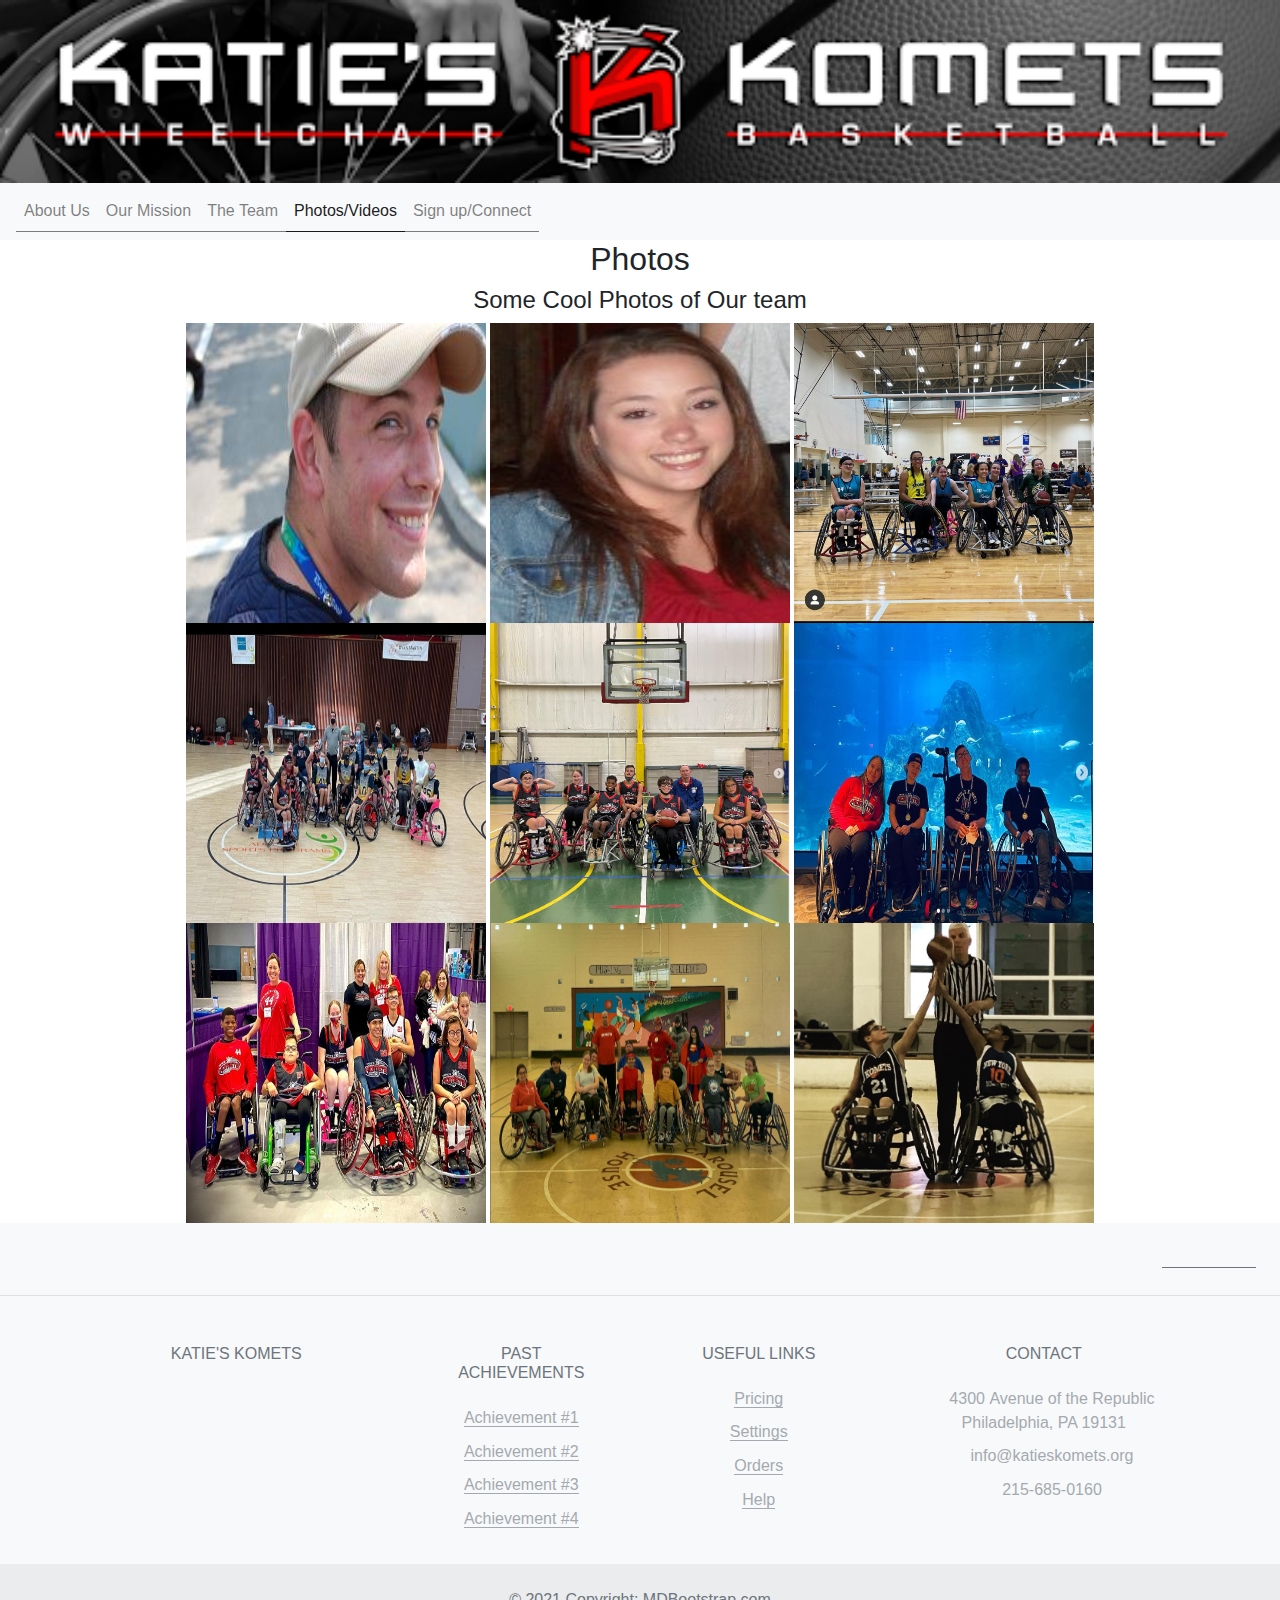
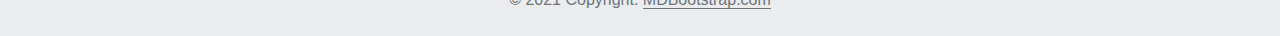
==== images.html @ 250713c7 "Add files via upload" ====
<!DOCTYPE html>

<html lang="en" xmlns="http://www.w3.org/1999/xhtml">
<head>
    <meta charset="UTF-8">
    <title>Katie's Komets'</title>
    <!-- Bootstrap CSS -->
    <link rel="stylesheet" href="https://stackpath.bootstrapcdn.com/bootstrap/4.4.1/css/bootstrap.min.css" integrity="sha384-Vkoo8x4CGsO3+Hhxv8T/Q5PaXtkKtu6ug5TOeNV6gBiFeWPGFN9MuhOf23Q9Ifjh" crossorigin="anonymous">
    <link href="https://stackpath.bootstrapcdn.com/font-awesome/4.7.0/css/font-awesome.min.css" rel="stylesheet">
    <link href="style.css" rel="stylesheet">
</head>
<body>

    <img id="katie" src="katie's_logo.png" />
    <nav class="navbar navbar-expand-lg navbar-light bg-light">
        <div class="collapse navbar-collapse" id="navbarNav">
            <ul class="navbar-nav">
                <li class="nav-item">
                    <a class="nav-link" href="index.html">About Us <span class="sr-only">(current)</span></a>
                </li>
                <li class="nav-item">
                    <a class="nav-link" href="mission.html">Our Mission</a>
                </li>
                <li class="nav-item">
                    <a class="nav-link" href="team.html">The Team</a>
                </li>
                <li class="nav-item active">
                    <a class="nav-link" href="images.html">Photos/Videos</a>
                </li>
                <li class="nav-item">
                    <a class="nav-link" href="sign.html">Sign up/Connect</a>
                </li>
            </ul>
        </div>
    </nav>
    <center><div class="container">
    <h2>Photos</h2>
    <h4>Some Cool Photos of Our team </h4>
    <img id="blue_image" src="keith.jpg" />
    <img id="blue_image" src="kaitlyn.jpg" />
    <img id="blue_image" src="90893.jpg" />
    <img id="blue_image" src="71866.jpg" />
    <img id="blue_image" src="2334.jpg" />
    <img id="blue_image" src="123.jpg" />
    <img id="blue_image" src="23.jpg" />
    <img id="blue_image" src="45.jpg.png" />
    <img id="blue_image" src="78.png" />
  </div><center>
<!-- Footer -->
    <footer class="text-center text-lg-start bg-light text-muted">
      <!-- Section: Social media -->
      <section class="d-flex justify-content-center justify-content-lg-between p-4 border-bottom">
        <!-- Left -->
        <div class="me-5 d-none d-lg-block">
        </div>
        <!-- Left -->
        <!-- Right -->
        <div>
          <a href="" class="me-4 text-reset">
            <i class="fab fa-facebook-f"></i>
          </a>
          <a href="" class="me-4 text-reset">
            <i class="fab fa-twitter"></i>
          </a>
          <a href="" class="me-4 text-reset">
            <i class="fab fa-google"></i>
          </a>
          <a href="" class="me-4 text-reset">
            <i class="fab fa-instagram"></i>
          </a>
          <a href="" class="me-4 text-reset">
            <i class="fab fa-linkedin"></i>
          </a>
          <a href="" class="me-4 text-reset">
            <i class="fab fa-github"></i>
          </a>
        </div>
        <!-- Right -->
      </section>
      <!-- Section: Social media -->
      <!-- Section: Links  -->
      <section class="">
        <div class="container text-center text-md-start mt-5">
          <!-- Grid row -->
          <div class="row mt-3">
            <!-- Grid column -->
            <div class="col-md-3 col-lg-4 col-xl-3 mx-auto mb-4">
              <!-- Content -->
              <h6 class="text-uppercase fw-bold mb-4">
                <i class="fas fa-gem me-3"></i>Katie's Komets
              </h6>

            </div>
            <!-- Grid column -->
            <!-- Grid column -->
            <div class="col-md-2 col-lg-2 col-xl-2 mx-auto mb-4">
              <!-- Links -->
              <h6 class="text-uppercase fw-bold mb-4">
                Past Achievements
              </h6>
              <p>
                <a href="#!" class="text-reset">Achievement #1</a>
              </p>
              <p>
                <a href="#!" class="text-reset">Achievement #2</a>
              </p>
              <p>
                <a href="#!" class="text-reset">Achievement #3</a>
              </p>
              <p>
                <a href="#!" class="text-reset">Achievement #4</a>
              </p>
            </div>
            <!-- Grid column -->
            <!-- Grid column -->
            <div class="col-md-3 col-lg-2 col-xl-2 mx-auto mb-4">
              <!-- Links -->
              <h6 class="text-uppercase fw-bold mb-4">
                Useful links
              </h6>
              <p>
                <a href="#!" class="text-reset">Pricing</a>
              </p>
              <p>
                <a href="#!" class="text-reset">Settings</a>
              </p>
              <p>
                <a href="#!" class="text-reset">Orders</a>
              </p>
              <p>
                <a href="#!" class="text-reset">Help</a>
              </p>
            </div>
            <!-- Grid column -->
            <!-- Grid column -->
            <div class="col-md-4 col-lg-3 col-xl-3 mx-auto mb-md-0 mb-4">
              <!-- Links -->
              <h6 class="text-uppercase fw-bold mb-4">
                Contact
              </h6>
              <p><i class="fas fa-home me-3"></i> 4300 Avenue of the Republic Philadelphia, PA 19131</p>
              <p>
                <i class="fas fa-envelope me-3"></i>
                info@katieskomets.org
              </p>
              <p><i class="fas fa-phone me-3"></i> 215-685-0160 </p>
            </div>
            <!-- Grid column -->
          </div>
          <!-- Grid row -->
        </div>
      </section>
      <!-- Section: Links  -->
      <!-- Copyright -->
      <div class="text-center p-4" style="background-color: rgba(0, 0, 0, 0.05);">
        © 2021 Copyright:
        <a class="text-reset fw-bold" href="https://mdbootstrap.com/">MDBootstrap.com</a>
      </div>
    </div>
      <!-- Copyright -->
    </footer>
    <!-- Footer -->
</body>

</html>
---- style.css ----
#blue_image {
    width:300px;
    height:300px;
}

#katie {
    width:100%;
}

.navbar-nav {
    width: 100%;
}
#ourmissionimg{
  width:50%;
  height: 50%;
}

#body {
  font-family:Arial;
}

@import '//fonts.googleapis.com/css?family=Cutive';

$font-family-base: 'Cutive', serif;;
$font-size-root: 14px;
$font-size-base: 1rem;
$line-height-base: 1.4;

$color-black: #222;
$color-white: #ededed;
$color-red: #c92b2b;

$spacing: 2rem;
$spacing-large: $spacing * 3;

*,
*:before,
*:after {
  box-sizing: inherit;
}

html,
body {
  padding: 0;
  margin: 0;
}

html {
  font-size: $font-size-root;
  height: 100%;
  box-sizing: border-box;
}

body {
  font-family: $font-family-base;
  font-size: $font-size-base;
  line-height: $line-height-base;
  color: $color-black;
  background-color: $color-white;
  transition:
    background-color 150ms ease-out,
    color 150ms ease-out;
}

.dark {
  color: $color-white;
  background-color: $color-black;
}

a {
  color: inherit;
  text-decoration: none;
  border-bottom: 1px solid;

  &:focus,
  &:hover {
    box-shadow: inset 0 -8px 0 $color-red;
  }
}

p {
  opacity: .6;
  margin: 0 0 .6rem 0;
  transition: opacity 300ms ease-out;

  &:hover {
    opacity: 1;
  }
}

.scene {
  padding: $spacing-large $spacing;
  max-width: 800px;
  margin: 0 auto;
}

.actor {
  font-size: 2.8rem;
  display: flex;
  margin-bottom: $spacing;

  &:last-of-type {
    margin-bottom: $spacing-large;
  }
}

.actor__content {
  flex-grow: 1;
}

@keyframes blink {
  from { opacity: 0; }
  to { opacity: 1; }
}

.actor__content--typing::after {
  content: '|';
  animation: blink 500ms infinite;
}
View Compiled



Resources
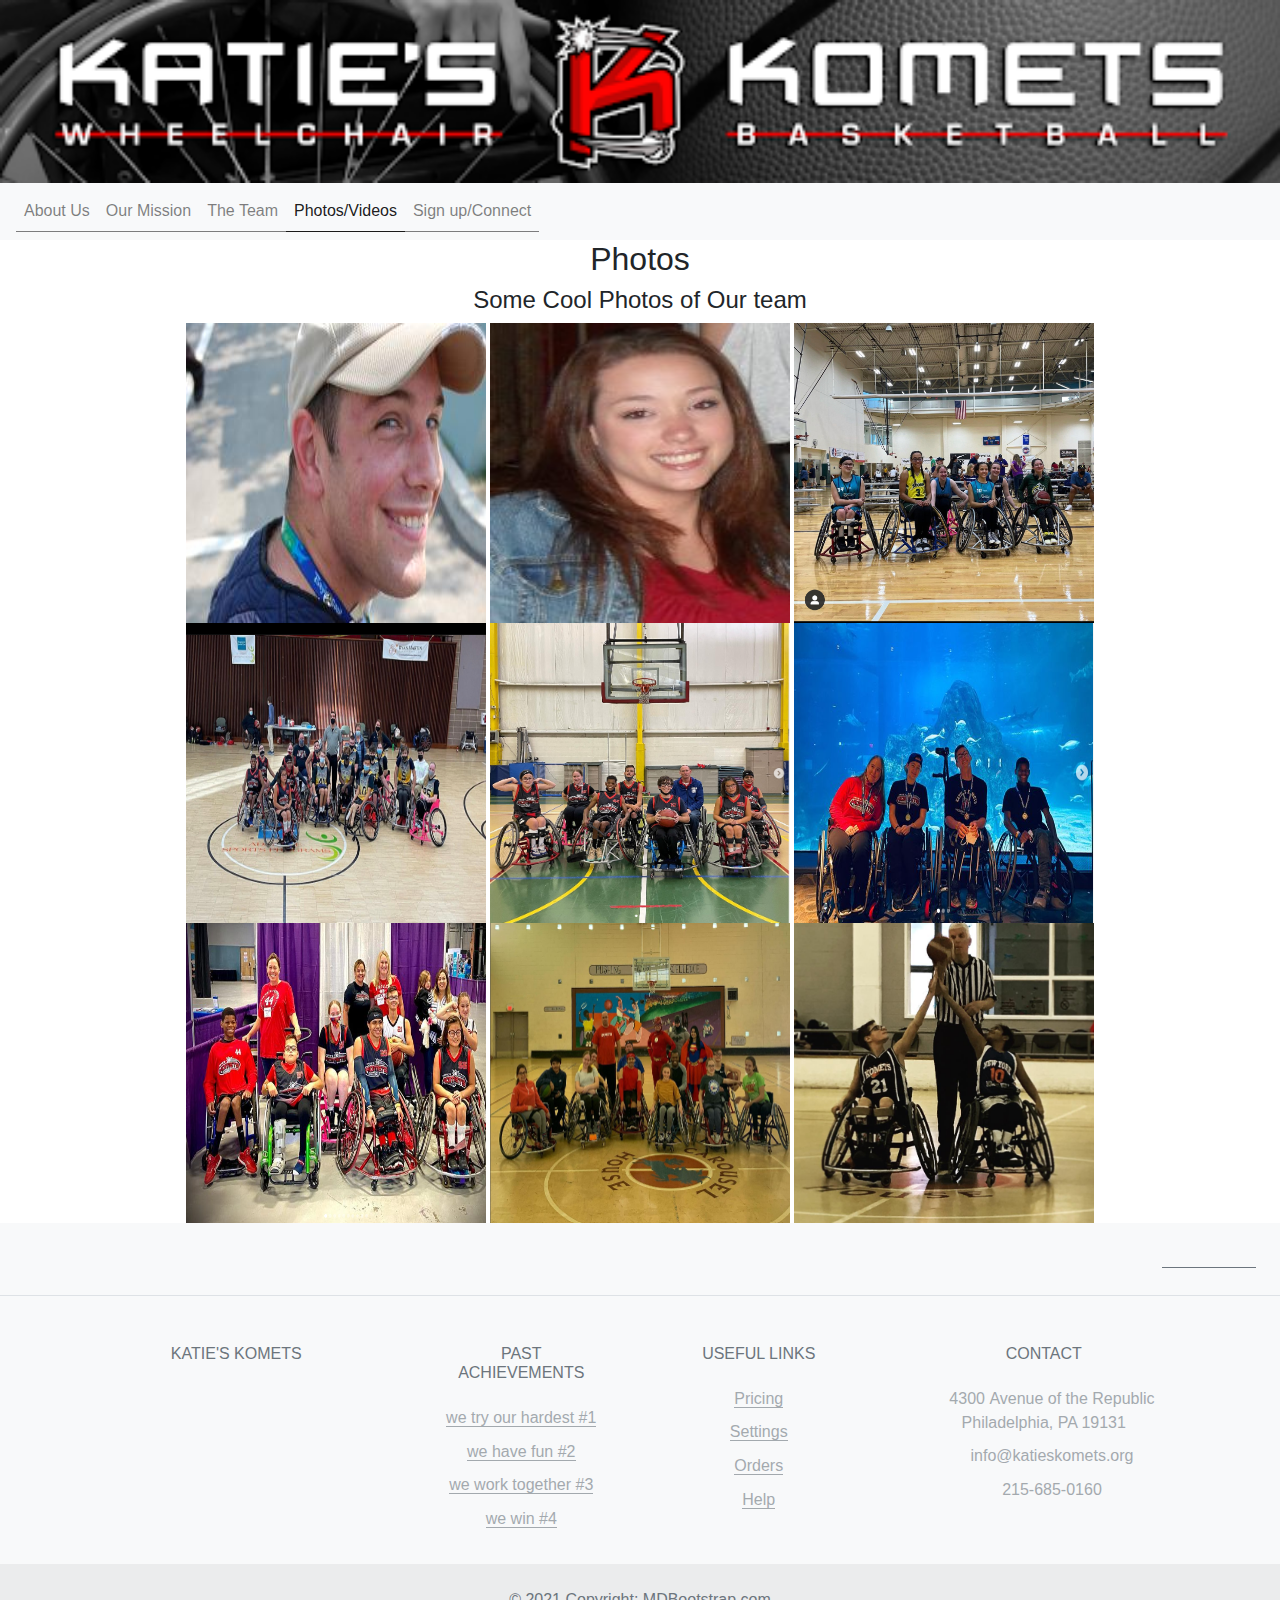
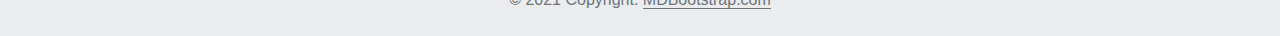
==== commit 01d80aae: "Update images.html" ====
--- a/images.html
+++ b/images.html
@@ -99,16 +99,16 @@
                 Past Achievements
               </h6>
               <p>
-                <a href="#!" class="text-reset">Achievement #1</a>
+                <a href="#!" class="text-reset">we try our hardest #1</a>
               </p>
               <p>
-                <a href="#!" class="text-reset">Achievement #2</a>
+                <a href="#!" class="text-reset">we have fun #2</a>
               </p>
               <p>
-                <a href="#!" class="text-reset">Achievement #3</a>
+                <a href="#!" class="text-reset">we work together #3</a>
               </p>
               <p>
-                <a href="#!" class="text-reset">Achievement #4</a>
+                <a href="#!" class="text-reset">we win #4</a>
               </p>
             </div>
             <!-- Grid column -->
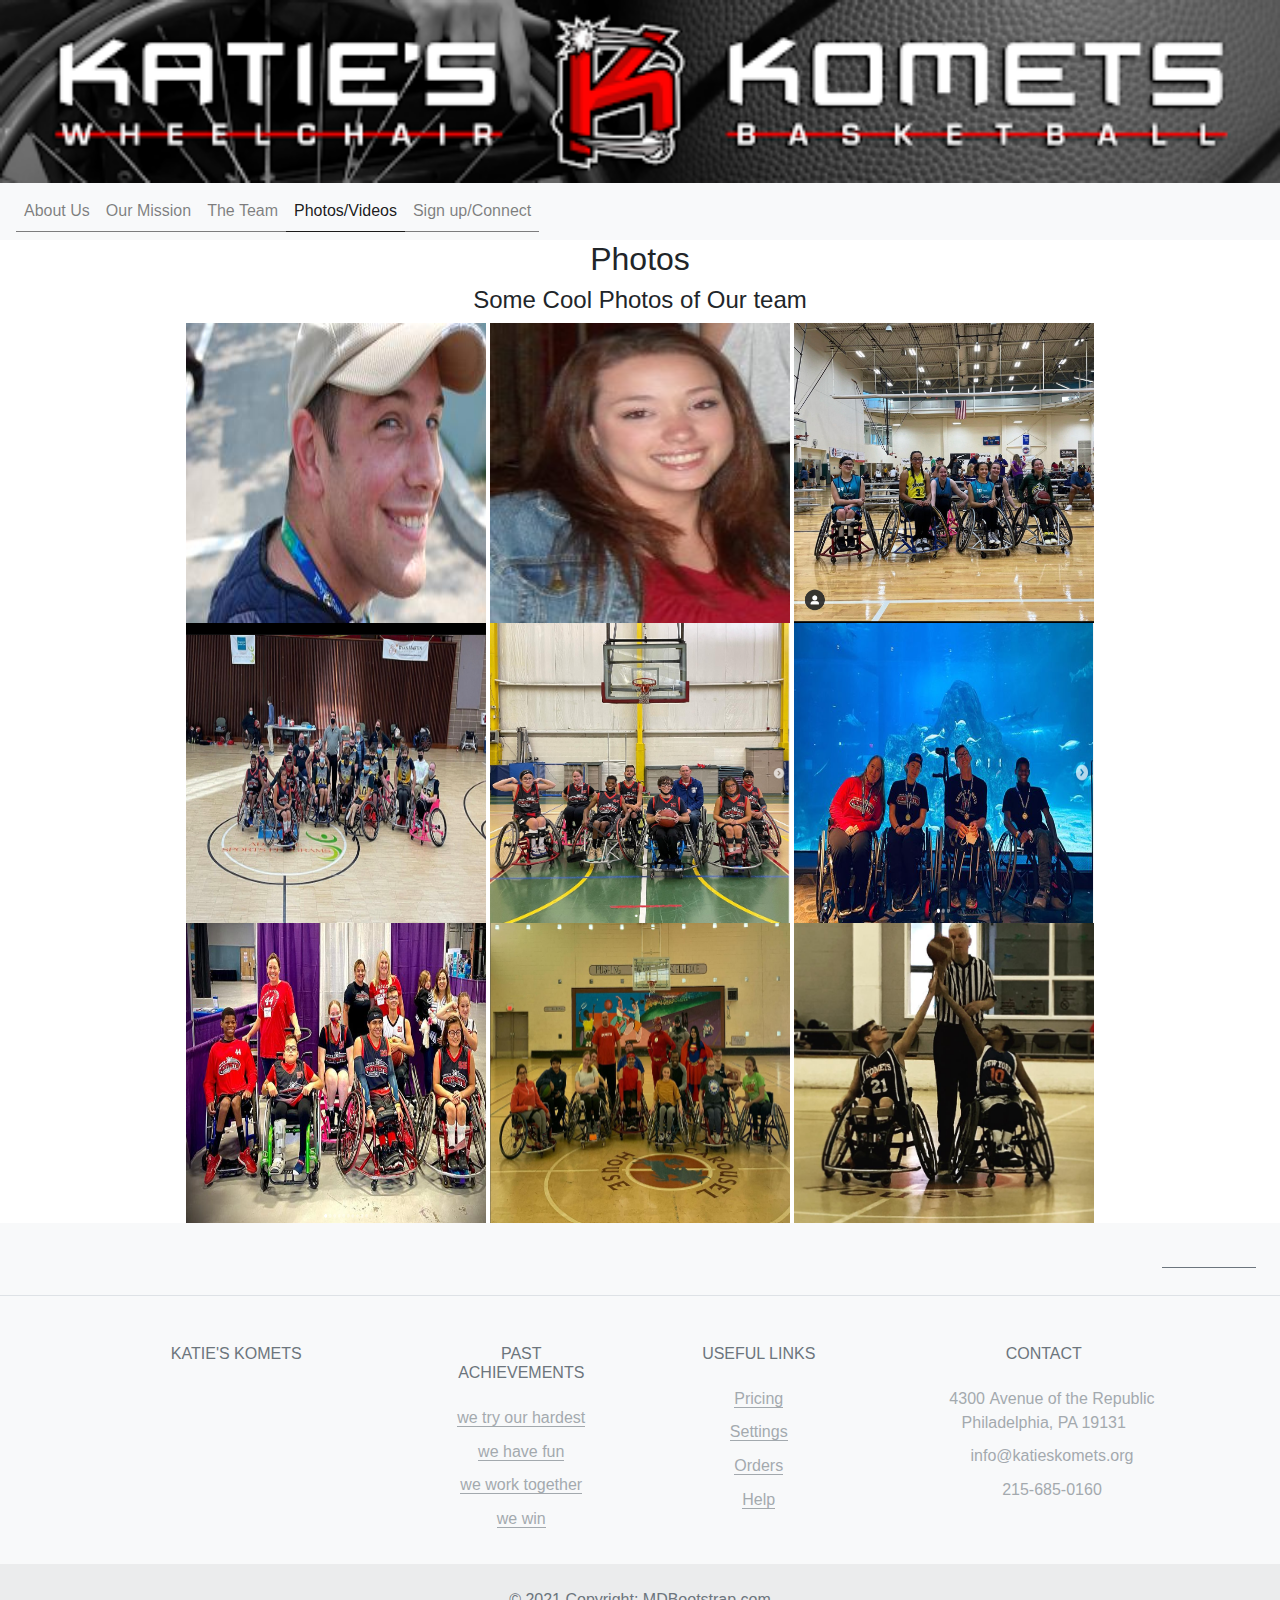
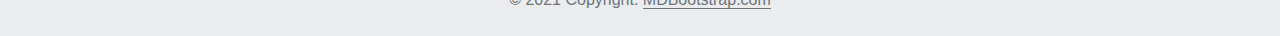
==== commit 1861f791: "Update images.html" ====
--- a/images.html
+++ b/images.html
@@ -99,16 +99,16 @@
                 Past Achievements
               </h6>
               <p>
-                <a href="#!" class="text-reset">we try our hardest #1</a>
+                <a href="#!" class="text-reset">we try our hardest </a>
               </p>
               <p>
-                <a href="#!" class="text-reset">we have fun #2</a>
+                <a href="#!" class="text-reset">we have fun </a>
               </p>
               <p>
-                <a href="#!" class="text-reset">we work together #3</a>
+                <a href="#!" class="text-reset">we work together </a>
               </p>
               <p>
-                <a href="#!" class="text-reset">we win #4</a>
+                <a href="#!" class="text-reset">we win </a>
               </p>
             </div>
             <!-- Grid column -->
